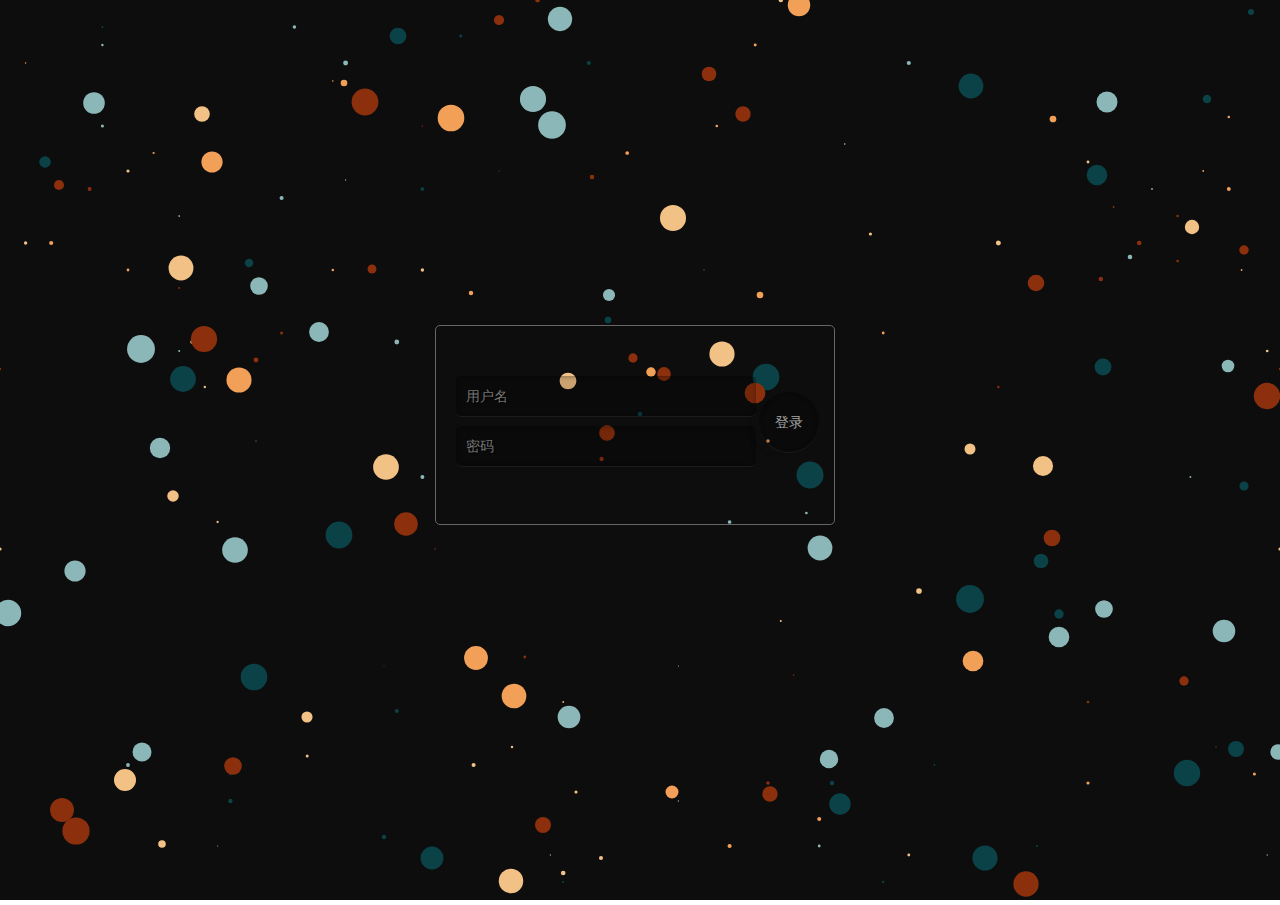
==== index.html @ 93ecc934 "Add files via upload" ====
<!DOCTYPE html>
<html lang="en">

	<head>
		<meta charset="UTF-8">
		<title>CodePen - Galaxy Sim</title>
		<!-- 最新版本的 Bootstrap 核心 CSS 文件 -->
		<link rel="stylesheet" href="https://cdn.jsdelivr.net/npm/bootstrap@3.3.7/dist/css/bootstrap.min.css" integrity="sha384-BVYiiSIFeK1dGmJRAkycuHAHRg32OmUcww7on3RYdg4Va+PmSTsz/K68vbdEjh4u" crossorigin="anonymous">
		<!--背景样式-->
		<link rel="stylesheet" href="css/style.css">
		<style type="text/css">
			.content {
				/*background-color: white;*/
				width: 400px;
				height: 200px;
				opacity: 0.3;
				position: absolute;
				left: 50%;
				top: 50%;
				transform: translate(-50%, -50%);
			}
			
			.LoginWindow {
				height: 200px;
				width: 400px;
				position: absolute;
				border-radius: 5px;
				top: 50%;
				left: 50%;
				margin-top: -125px;
				margin-left: -205px;
				border: 1px solid #666;
				/*background: #373737 url(../Images/bg.png) 0 0 repeat;*/
			}
			
			.login {
				position: relative;
				margin: 50px 0px 0px 20px;
				width: 400px;
				padding-right: 32px;
				font-weight: 300;
				color: #a8a7a8;
				text-shadow: 1px 1px 0 rgba(0, 0, 0, 0.8);
			}
			
			input[type=text] {
				padding: 0 10px;
				width: 300px;
				height: 40px;
				color: #bbb;
				text-shadow: 1px 1px 1px black;
				background: rgba(0, 0, 0, 0.16);
				border: 0;
				border-radius: 5px;
				box-shadow: inset 0 1px 4px rgba(0, 0, 0, 0.3), 0 1px rgba(255, 255, 255, 0.06);
			}
			
			input[type=password] {
				padding: 0 10px;
				width: 300px;
				height: 40px;
				color: #bbb;
				text-shadow: 1px 1px 1px black;
				background: rgba(0, 0, 0, 0.16);
				border: 0;
				border-radius: 5px;
				-webkit-box-shadow: inset 0 1px 4px rgba(0, 0, 0, 0.3), 0 1px rgba(255, 255, 255, 0.06);
				box-shadow: inset 0 1px 4px rgba(0, 0, 0, 0.3), 0 1px rgba(255, 255, 255, 0.06);
			}
			
			.login-submit {
				position: absolute;
				top: 28px;
				right: 57px;
				width: 48px;
				height: 48px;
				padding: 8px;
				border-radius: 32px;
				-webkit-box-shadow: 0 0 4px rgba(0, 0, 0, 0.35);
				box-shadow: 0 0 4px rgba(0, 0, 0, 0.35);
				
			}
			
			.login-button {
				border: none;
				width: 60px;
				height: 60px;
				background: rgba(0, 0, 0, 0.16);
				border-radius: 50%;
				margin-top: -30px;
				box-shadow: inset 0 1px 4px rgba(0, 0, 0, 0.3), 0 1px rgba(255, 255, 255, 0.06);
				animation: bs linear 2s 1.3s infinite;
			}
			
			@keyframes bs {
				0% {
					box-shadow: inset -1px 1px 3px 2px #444444, inset 1px -1px 3px 2px #222222, 0 0 0px 0 #b2ff1a;
				}
				50% {
					box-shadow: inset -1px 1px 3px 2px #444444, inset 1px -1px 3px 2px #222222, 0 0 20px 0 #1affff;
				}
				100% {
					box-shadow: inset -1px 1px 3px 2px #444444, inset 1px -1px 3px 2px #222222, 0 0 0px 0 #b2ff1a;
				}
			}
			/*
			.login-button:before {
			    top: 28px;
			    content: '';
			    left: -4px;
			    width: 4px;
			    height: 10px;
			    -webkit-box-shadow: inset 0 1px rgba(255, 255, 255, 0.06);
			    box-shadow: inset 0 1px rgba(255, 255, 255, 0.06);
			}*/
		</style>
	</head>

	<body>

		<div id="app">
			
		<!--登录框-->
			<div class="LoginWindow">
				<div>
					<div class="login">
						<p><input type="text" name="id" id="id" placeholder="用户名" value=""></p>
						<p><input type="password" name="password" id="password" placeholder="密码" value=""></p>
						<p class="login-submit">
							<button type="submit" class="login-button" id="submit">登录</button>
						</p>
					</div>
				</div>
			</div>

			<svg ref="svg" @mousemove="doThing" @touchmove="doThingTouch" width="100%" height="100%" xmlns="http://www.w3.org/2000/svg">
				<rect x="0" y="0" width="100%" height="100%" fill="#0D0D0D" />
				<star v-once v-for="star in 100" />
				<dynamic-circle :class="`circle-${index}`" :index="index" :origin="origin" v-for="(circles, index) in 100" />
				<shooting-star />
			</svg>
		</div>

		<script src='js/vue.min.js'></script>
		<script src="js/script.js"></script>

	</body>

</html>
---- css/style.css ----
body {
  margin: 0;padding:0;overflow:hidden;
}
#app {
  width: 100vw;
  height: 100vh;
}

.star {
  animation: move 20s linear infinite;
}

.shootingStar {
  animation: dash 0.7s ease;
}

@keyframes move {
  from {
    transform: translate(0%, 0%);
  }
  to {
    transform: translate(-100%, 100%);
  }
}

@keyframes dash {
  to {
    stroke-dashoffset: -227.62;
  }
}
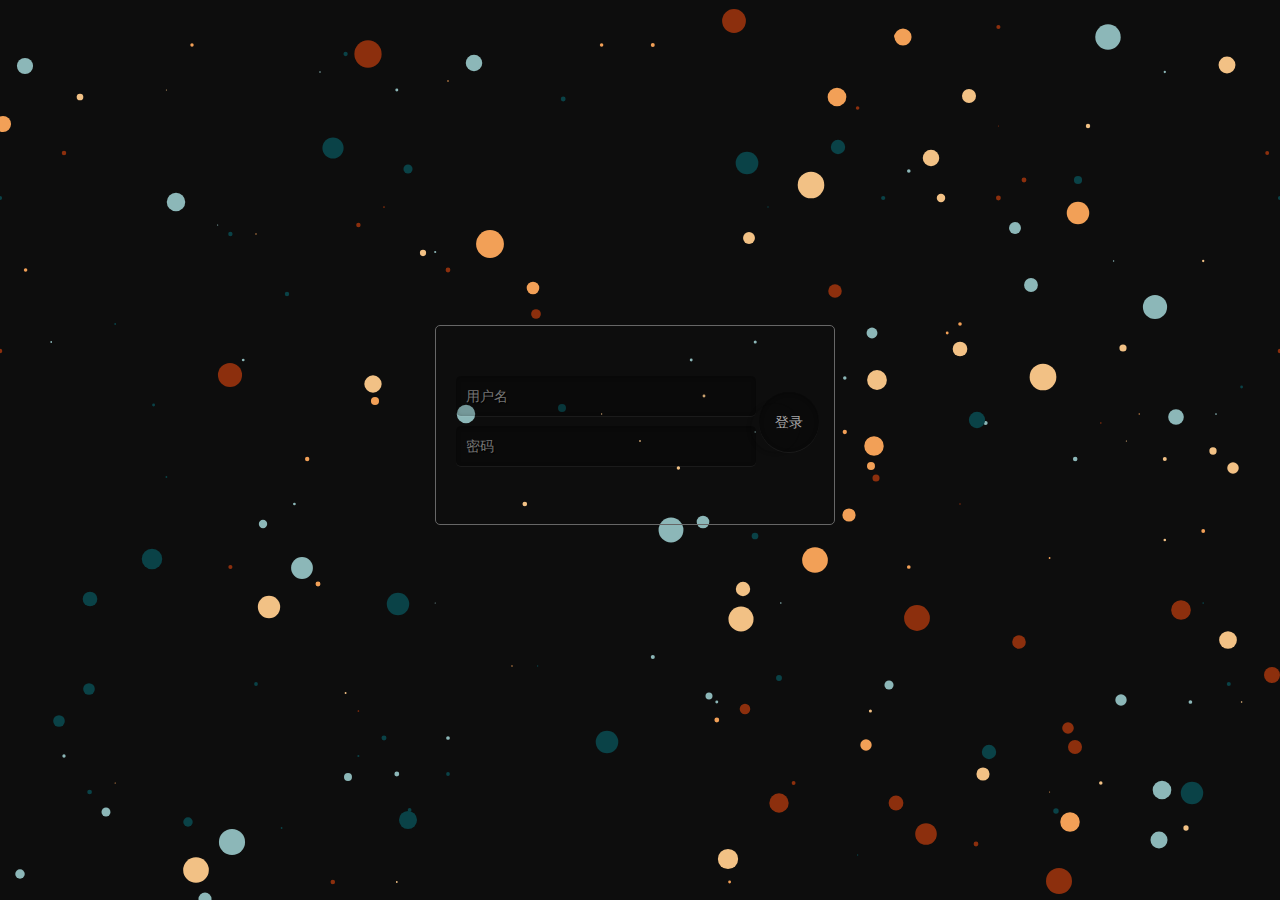
==== commit a6c35c7e: "Update index.html" ====
--- a/index.html
+++ b/index.html
@@ -3,6 +3,7 @@
 
 	<head>
 		<meta charset="UTF-8">
+                <meta name="viewport" content="width=device-width">
 		<title>CodePen - Galaxy Sim</title>
 		<!-- 最新版本的 Bootstrap 核心 CSS 文件 -->
 		<link rel="stylesheet" href="https://cdn.jsdelivr.net/npm/bootstrap@3.3.7/dist/css/bootstrap.min.css" integrity="sha384-BVYiiSIFeK1dGmJRAkycuHAHRg32OmUcww7on3RYdg4Va+PmSTsz/K68vbdEjh4u" crossorigin="anonymous">
@@ -146,4 +147,4 @@
 
 	</body>
 
-</html>+</html>
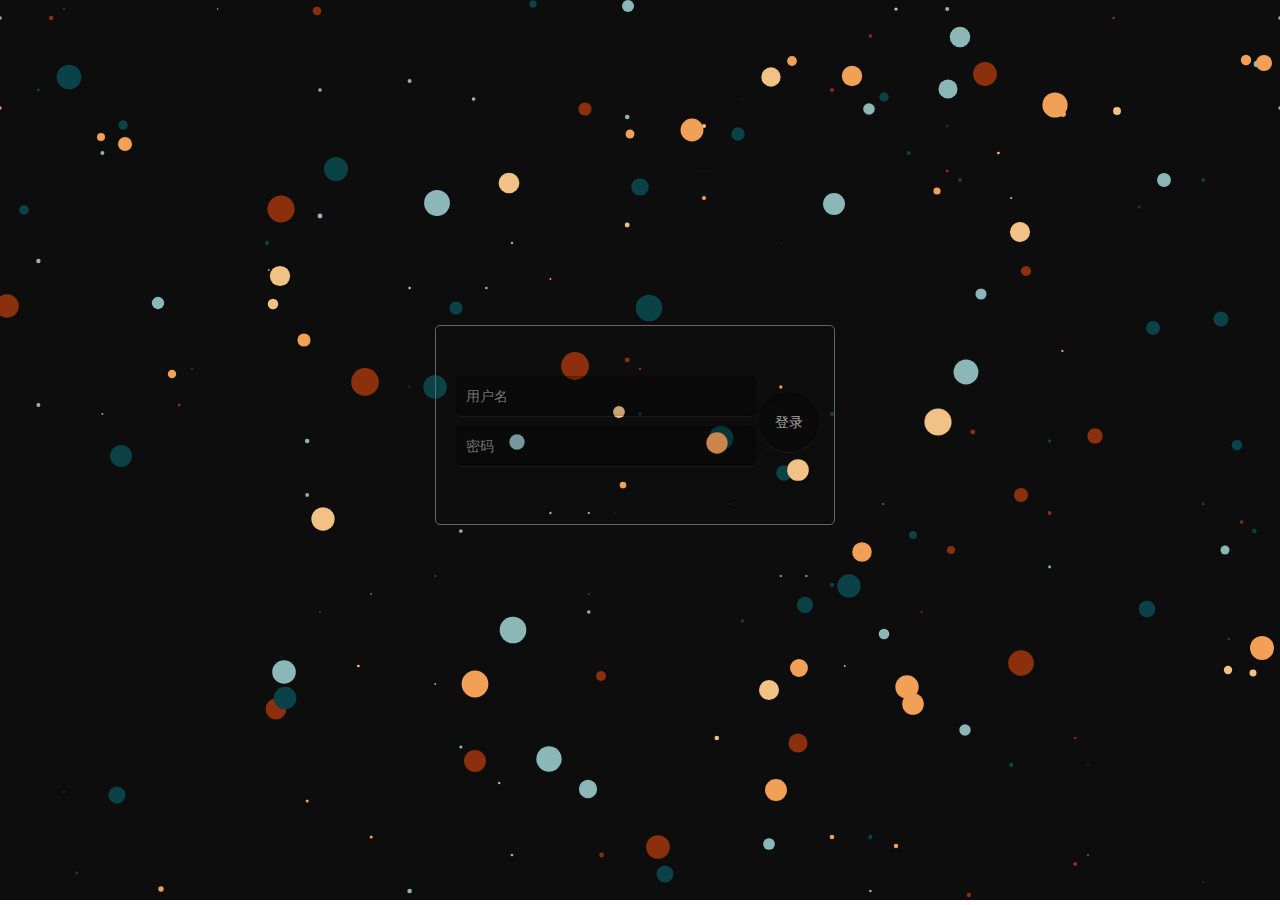
==== commit cb8f14a7: "Update index.html" ====
--- a/index.html
+++ b/index.html
@@ -3,7 +3,6 @@
 
 	<head>
 		<meta charset="UTF-8">
-                <meta name="viewport" content="width=device-width">
 		<title>CodePen - Galaxy Sim</title>
 		<!-- 最新版本的 Bootstrap 核心 CSS 文件 -->
 		<link rel="stylesheet" href="https://cdn.jsdelivr.net/npm/bootstrap@3.3.7/dist/css/bootstrap.min.css" integrity="sha384-BVYiiSIFeK1dGmJRAkycuHAHRg32OmUcww7on3RYdg4Va+PmSTsz/K68vbdEjh4u" crossorigin="anonymous">
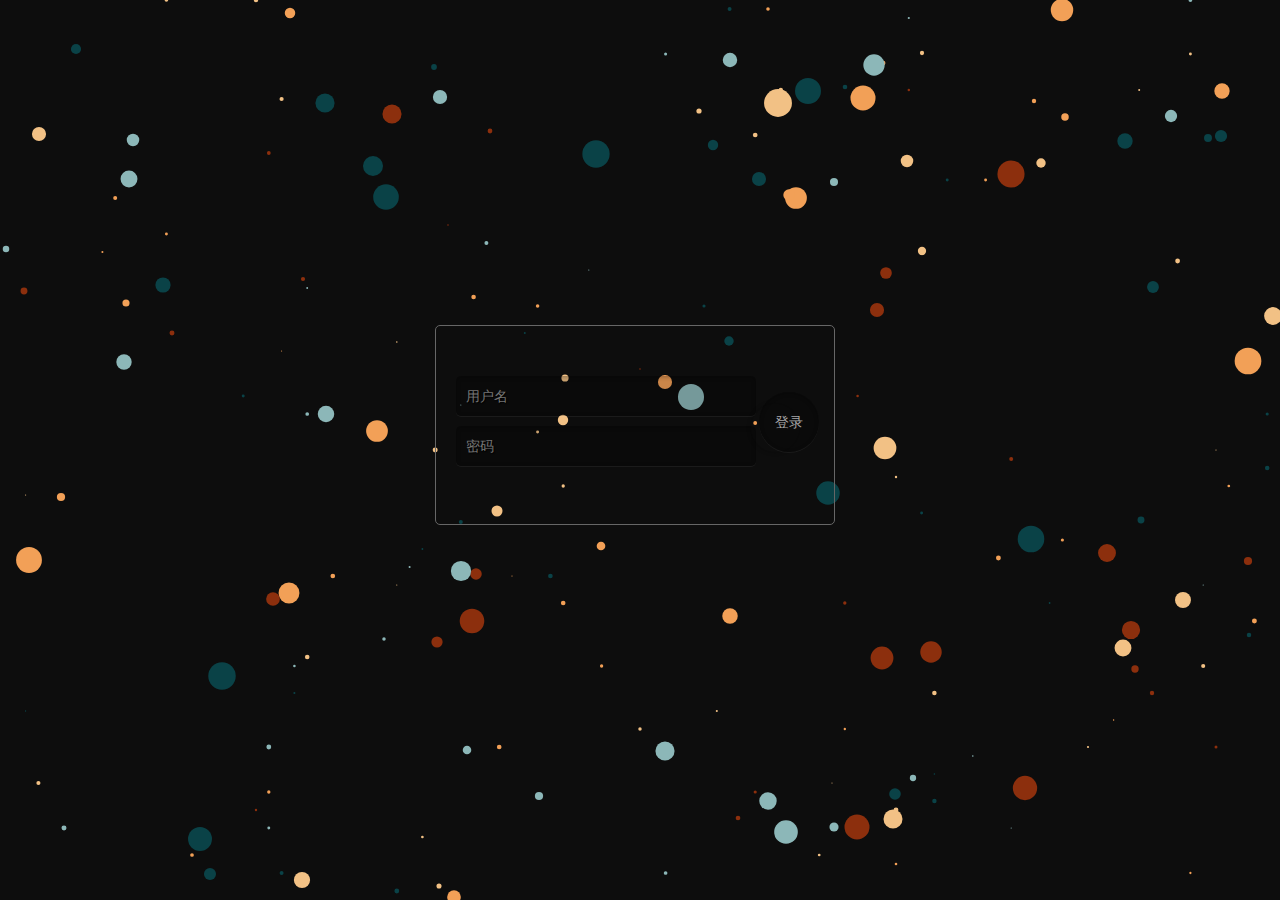
==== commit b128a6b2: "Update index.html" ====
--- a/index.html
+++ b/index.html
@@ -78,7 +78,6 @@
 				border-radius: 32px;
 				-webkit-box-shadow: 0 0 4px rgba(0, 0, 0, 0.35);
 				box-shadow: 0 0 4px rgba(0, 0, 0, 0.35);
-				
 			}
 			
 			.login-button {
@@ -103,32 +102,86 @@
 					box-shadow: inset -1px 1px 3px 2px #444444, inset 1px -1px 3px 2px #222222, 0 0 0px 0 #b2ff1a;
 				}
 			}
-			/*
-			.login-button:before {
-			    top: 28px;
-			    content: '';
-			    left: -4px;
-			    width: 4px;
-			    height: 10px;
-			    -webkit-box-shadow: inset 0 1px rgba(255, 255, 255, 0.06);
-			    box-shadow: inset 0 1px rgba(255, 255, 255, 0.06);
-			}*/
+			
+			.warn {
+				position: absolute;
+				top: 50%;
+				left: 50%;
+				transform: translate(-50%, -80%);
+			}
+			
+			.hid {
+				display: false;
+			}
+			
+			.show {
+				display: true;
+			}
+			
+			.warning {
+				display: flex;
+				justify-content: inherit;
+				align-content: center;
+				align-items: center;
+				flex-flow: column;
+				width: 245px;
+				background-color: rgba(0, 0, 0, 0.1);
+				color: rgba(255, 255, 255, 0.4);
+			}
+			
+			.warning>div:nth-child(1),
+			.warning>div:nth-child(2) {
+				margin-bottom: 20px;
+			}
+			
+			/*.warning>button {
+				background-color: rgba(0, 0, 0, 0.8);
+				border: none;
+				border-radius: 5px;
+			}
+			*/
+			.warning>div:nth-child(1) {
+				font-size: 20px;
+				font-weight: bold;
+			}
 		</style>
 	</head>
 
 	<body>
 
 		<div id="app">
-			
-		<!--登录框-->
+
+			<!--登录框-->
 			<div class="LoginWindow">
 				<div>
 					<div class="login">
-						<p><input type="text" name="id" id="id" placeholder="用户名" value=""></p>
+						<p><input type="text" name="id" id="name" placeholder="用户名" value=""></p>
 						<p><input type="password" name="password" id="password" placeholder="密码" value=""></p>
 						<p class="login-submit">
-							<button type="submit" class="login-button" id="submit">登录</button>
+							<button type="submit" class="login-button" data-toggle="modal" data-target=".bs-example-modal-sm" id="submit" onclick="login()">登录</button>
 						</p>
+					</div>
+				</div>
+			</div>
+
+			<!--警告框-->
+			<!--<div >-->
+			<!--<div class="warn hid" class="modal-sm fade bs-example-modal-sm" tabindex="-1" role="dialog" aria-labelledby="mySmallModalLabel">
+					<div class="modal-dialog modal-sm" role="document">
+						<div class="modal-content warning">
+							<div>OMG!</div>
+							<div>用户名或密码不能为空!!!</div>
+							<button class="sure">确定</button>
+						</div>
+					</div>
+				</div>-->
+			<!--</div>-->
+
+			<div class="modal warn fade bs-example-modal-sm" tabindex="-1" role="dialog" aria-labelledby="mySmallModalLabel">
+				<div class="modal-dialog modal-sm" role="document">
+					<div class="modal-content warning">
+						<div>OMG!</div>
+						<div>用户名或密码不能为空!!!</div>
 					</div>
 				</div>
 			</div>
@@ -140,9 +193,26 @@
 				<shooting-star />
 			</svg>
 		</div>
-
+		<script type="text/javascript">
+			function login() {
+				var username = document.getElementById("name").value;
+				var passwords = document.getElementById("password").value;
+				console.log(username, passwords);
+				if(username != '' && passwords != '') {
+					window.location.href = "./home.html";
+				} else {
+					console.log(123)
+					//					document.getElementsByClassName('LoginWindow')[0].classList.remove('class','hid');
+//					document.getElementsByClassName('warn')[0].classList.remove('class', 'hid');
+				}
+
+			}
+		</script>
 		<script src='js/vue.min.js'></script>
 		<script src="js/script.js"></script>
+		<script src="https://cdn.jsdelivr.net/npm/jquery@1.12.4/dist/jquery.min.js"></script>
+		<!-- 加载 Bootstrap 的所有 JavaScript 插件。你也可以根据需要只加载单个插件。 -->
+		<script src="https://cdn.jsdelivr.net/npm/bootstrap@3.3.7/dist/js/bootstrap.min.js"></script>
 
 	</body>
 
